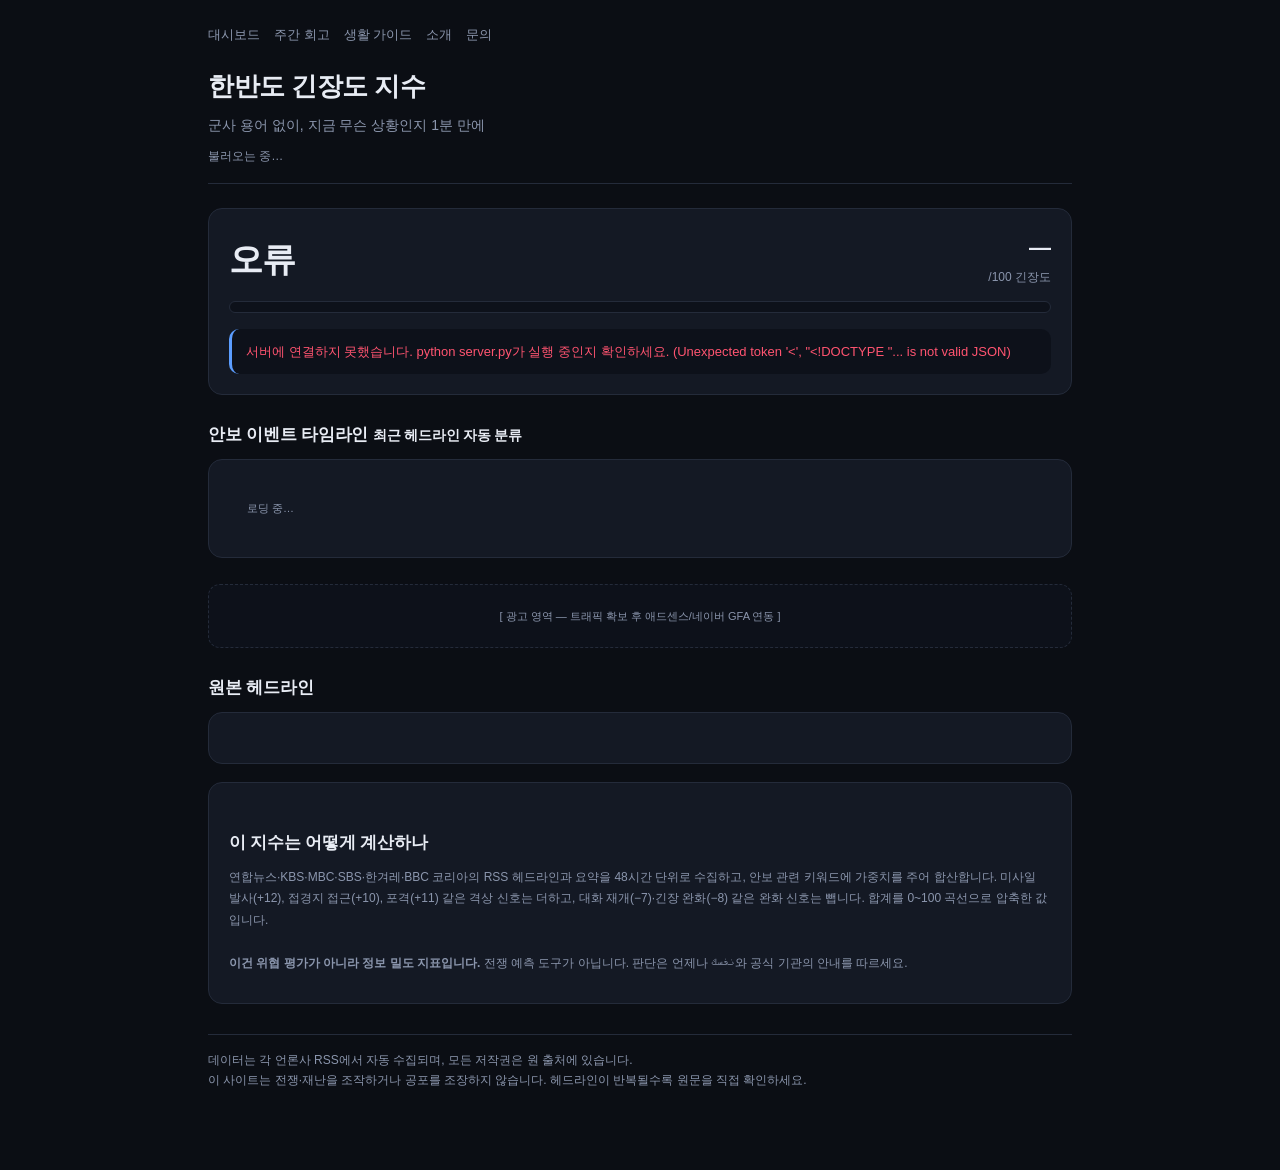
==== index.html @ 265b3562 "한반도 긴장도 지수 대시보드 초기 버전 - Google News RSS 6종 + 연합뉴스 기반 헤드라인 집계 - 키워드 가중치로 0~100 정보 밀도 지수 산출 - 안보 이벤트 자" ====
<!DOCTYPE html>
<html lang="ko">
<head>
<meta charset="utf-8">
<meta name="viewport" content="width=device-width,initial-scale=1">
<title>한반도 긴장도 지수 — 지금 무슨 상황인지 1분 요약</title>
<meta name="description" content="언론사 RSS를 실시간 집계해 만든 데이터 기반 한반도 긴장도 지수와 안보 이벤트 타임라인. 전쟁 공포 콘텐츠가 아니라 공식 뉴스 헤드라인 분석입니다.">
<link rel="stylesheet" href="/style.css">
</head>
<body>
<div class="nav"><a href="/">대시보드</a><a href="/weekly">주간 회고</a><a href="/guides">생활 가이드</a><a href="/about">소개</a><a href="/contact">문의</a></div>
<header>
  <h1>한반도 긴장도 지수
    <span>군사 용어 없이, 지금 무슨 상황인지 1분 만에</span>
  </h1>
  <div class="upd" id="upd">불러오는 중…</div>
</header>

<div class="card">
  <div class="gauge-top">
    <div class="level" id="state">—</div>
    <div class="nums"><b id="score">—</b>/100 긴장도<br><span id="raw"></span></div>
  </div>
  <div class="bar"><i id="bar" style="width:0%"></i></div>
  <div class="guide" id="guide">집결 중…</div>
</div>

<h2>안보 이벤트 타임라인 <small>최근 헤드라인 자동 분류</small></h2>
<div class="card"><ul class="tl" id="tl"><li class="meta">로딩 중…</li></ul></div>

<div class="ads">[ 광고 영역 — 트래픽 확보 후 애드센스/네이버 GFA 연동 ]</div>

<h2>원본 헤드라인 <small id="cnt"></small></h2>
<div class="card">
  <ul class="feed" id="fd"></ul>
  <div class="src" id="srcs"></div>
</div>

<div class="card">
  <h2>이 지수는 어떻게 계산하나</h2>
  <p class="dis">연합뉴스·KBS·MBC·SBS·한겨레·BBC 코리아의 RSS 헤드라인과 요약을 48시간 단위로 수집하고, 안보 관련 키워드에 가중치를 주어 합산합니다. 미사일 발사(+12), 접경지 접근(+10), 포격(+11) 같은 격상 신호는 더하고, 대화 재개(−7)·긴장 완화(−8) 같은 완화 신호는 뺍니다. 합계를 0~100 곡선으로 압축한 값입니다.<br><br><b>이건 위협 평가가 아니라 정보 밀도 지표입니다.</b> 전쟁 예측 도구가 아닙니다. 판단은 언제나 نفسك와 공식 기관의 안내를 따르세요.</p>
</div>

<footer>
  데이터는 각 언론사 RSS에서 자동 수집되며, 모든 저작권은 원 출처에 있습니다.<br>
  이 사이트는 전쟁·재난을 조작하거나 공포를 조장하지 않습니다. 헤드라인이 반복될수록 원문을 직접 확인하세요.
</footer>

<script>
const $ = id => document.getElementById(id);
const COL = {'관측':'#3ddc97','주의':'#ffc857','경계':'#ff8b5e','위기':'#ff5470','오류':'#8b96ad'};
const esc = s => (s||'').replace(/[&<>"]/g,c=>({'&':'&amp;','<':'&lt;','>':'&gt;','"':'&quot;'}[c]));
function ago(ts){
  const d = Date.now()/1000 - ts;
  if(d<3600) return Math.max(1,Math.round(d/60))+'분 전';
  if(d<86400) return Math.round(d/3600)+'시간 전';
  return Math.round(d/86400)+'일 전';
}
async function load(){
  try{
    const r = await fetch('/api/status',{cache:'no-store'});
    const j = await r.json();
    $('state').textContent = j.state;
    $('state').style.color = COL[j.state]||'#8b96ad';
    $('score').textContent = j.level;
    $('bar').style.width = j.level+'%';
    $('bar').style.background = COL[j.state]||'#8b96ad';
    $('guide').textContent = j.guidance;
    $('raw').textContent = j.feeds_ok+'/'+j.feeds_total+'개 매체 연결';
    $('upd').textContent = '마지막 갱신 ' + new Date(j.updated).toLocaleString('ko-KR')
      + (j.errors?.length ? '  · 일부 매체 실패: '+j.errors.join(', ') : '');

    $('tl').innerHTML = j.timeline.length ? j.timeline.map(t=>`
      <li><div class="e">${t.emoji}</div>
        <div class="lb">${esc(t.label)}</div>
        <div class="tx"><a href="${esc(t.link)}" target="_blank" rel="noopener">
          <b>${esc(t.title)}</b></a>
          <div class="meta">${esc(t.source)} · ${t.ts?ago(t.ts):'시각 미상'}</div></div></li>`).join('')
      : '<li class="meta">최근 5일간 분류된 안보 이벤트가 없습니다.</li>';

    $('cnt').textContent = `총 ${j.feed.length}건`;
    $('fd').innerHTML = j.feed.slice(0,40).map(i=>`
      <li><a href="${esc(i.link)}" target="_blank" rel="noopener">${esc(i.title)}</a>
      <div class="s">${esc(i.source)} · ${i.ts?ago(i.ts):'시각 미상'}</div></li>`).join('')
      || '<li class="err">헤드라인을 가져오지 못했습니다.</li>';

    const seen=new Set();
    $('srcs').innerHTML = [...new Set(j.feed.map(i=>i.source))].map(s=>
      `<a href="#" onclick="return false">${esc(s)}</a>`).join('');
  }catch(e){
    $('state').textContent='오류';
    $('guide').className='guide err';
    $('guide').textContent='서버에 연결하지 못했습니다. python server.py가 실행 중인지 확인하세요. ('+e.message+')';
  }
}
load();
setInterval(load, 120000);
</script>
</body>
</html>
---- style.css ----
*{box-sizing:border-box;margin:0;padding:0}
body{background:#0b0e14;color:#e8ecf4;font:15px/1.65 -apple-system,"Segoe UI","Malgun Gothic",sans-serif;
  max-width:900px;margin:0 auto;padding:24px 18px 80px}
a{color:inherit;text-decoration:none}
header{border-bottom:1px solid #242b3a;padding-bottom:16px;margin-bottom:24px}
h1{font-size:26px;letter-spacing:-.5px}
h1 span{color:#8b96ad;font-size:14px;font-weight:400;display:block;margin-top:6px;letter-spacing:0}
h2{font-size:17px;margin:26px 0 10px;letter-spacing:-.2px}
h3{font-size:15px;margin:18px 0 6px;color:#c3ccdd}
.upd{color:#8b96ad;font-size:12px;margin-top:10px}

.card{background:#141924;border:1px solid #242b3a;border-radius:14px;padding:20px;margin-bottom:18px}
.card p{margin:8px 0}
.card ul{margin:8px 0 8px 18px}
.card li{margin:5px 0}
.gauge-top{display:flex;justify-content:space-between;align-items:flex-end;margin-bottom:14px}
.level{font-size:34px;font-weight:700;letter-spacing:-1px}
.nums{text-align:right;color:#8b96ad;font-size:12px;line-height:1.7}
.nums b{display:block;font-size:22px;color:#e8ecf4}
.bar{height:12px;background:#0d111a;border-radius:8px;overflow:hidden;border:1px solid #242b3a}
.bar>i{display:block;height:100%;border-radius:8px;transition:width .6s ease}
.guide{margin-top:16px;padding:12px 14px;background:#0d111a;border-radius:10px;font-size:14px;color:#c3ccdd;border-left:3px solid #5b9dff}
.tl{list-style:none}
.tl li{display:flex;gap:12px;padding:11px 0;border-bottom:1px dashed #242b3a}
.tl li:last-child{border-bottom:0}
.tl .e{font-size:20px;width:26px;text-align:center;flex:0 0 26px}
.tl .lb{font-size:11px;color:#5b9dff;font-weight:600;white-space:nowrap;padding-top:2px}
.tl .tx{flex:1;font-size:14px}
.tl .tx b{display:block;font-weight:500}
.tl .meta{color:#8b96ad;font-size:11px;margin-top:3px}
.tl a:hover .tx b{color:#5b9dff}
.feed{list-style:none}
.feed li{border-bottom:1px solid #242b3a;padding:10px 0}
.feed li:last-child{border:0}
.feed a{font-size:14px}
.feed a:hover{color:#5b9dff}
.feed .s{color:#8b96ad;font-size:11px;margin-top:3px}
.src{display:flex;flex-wrap:wrap;gap:8px;margin-top:10px}
.src a{font-size:12px;padding:5px 10px;background:#0d111a;border:1px solid #242b3a;border-radius:20px;color:#8b96ad}
.src a:hover{color:#5b9dff;border-color:#5b9dff}
.ads{margin:26px 0;text-align:center;color:#8b96ad;font-size:11px;
  border:1px dashed #242b3a;border-radius:12px;padding:22px;background:#0d111a}
.dis{font-size:12px;color:#8b96ad;line-height:1.8}
footer{border-top:1px solid #242b3a;margin-top:30px;padding-top:16px;color:#8b96ad;font-size:12px}
footer a{color:#5b9dff}
.err{color:#ff5470;font-size:13px}
.prose{font-size:15px;line-height:1.8}
.prose p{margin:12px 0}
.prose ul{margin:12px 0 12px 20px}
.prose li{margin:6px 0}
table{width:100%;border-collapse:collapse;margin:12px 0;font-size:14px}
th,td{border:1px solid #242b3a;padding:8px 10px;text-align:left}
th{background:#141924;color:#c3ccdd}
.nav{margin:0 0 20px;font-size:13px;display:flex;flex-wrap:wrap;gap:14px}
.nav a{color:#8b96ad}
.nav a:hover{color:#5b9dff}
@media(max-width:560px){h1{font-size:21px}.gauge-top{flex-direction:column;align-items:flex-start}}
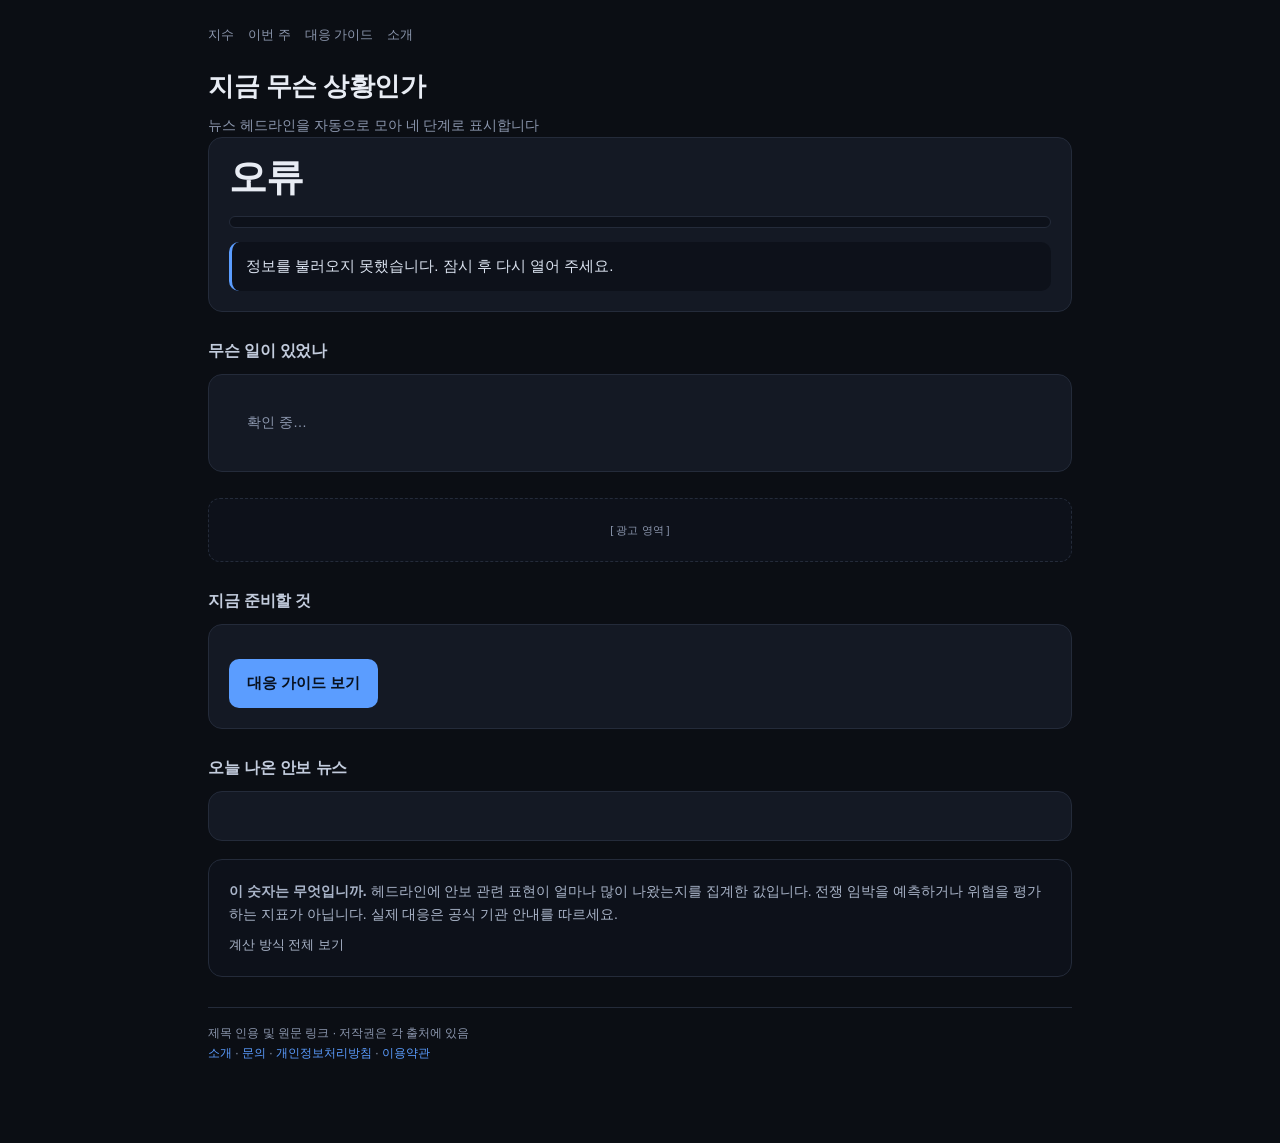
==== commit 00b1e204: "첫 화면 단순화 - 대시보드 대신 '지금 무슨 상황인가' 4단계 구조로 변경 - 국면별 '지금 준비할 것' 안내 추가 - 헤드라인 40건 -> 25건, 이벤트 20건 -> 8건으로" ====
--- a/index.html
+++ b/index.html
@@ -3,52 +3,63 @@
 <head>
 <meta charset="utf-8">
 <meta name="viewport" content="width=device-width,initial-scale=1">
-<title>한반도 긴장도 지수 — 지금 무슨 상황인지 1분 요약</title>
-<meta name="description" content="언론사 RSS를 실시간 집계해 만든 데이터 기반 한반도 긴장도 지수와 안보 이벤트 타임라인. 전쟁 공포 콘텐츠가 아니라 공식 뉴스 헤드라인 분석입니다.">
+<title>한반도 긴장도 지수 — 지금 무슨 상황인지</title>
+<meta name="description" content="안보 뉴스 헤드라인을 자동으로 모아 지금 상황을 네 단계(관측·주의·경계·위기)와 주요 이벤트로 요약합니다. 위협 평가가 아닌 정보 밀도 지수입니다.">
+<meta property="og:title" content="한반도 긴장도 지수">
+<meta property="og:description" content="지금 무슨 상황인지 한 화면 요약">
+<meta property="og:type" content="website">
 <link rel="stylesheet" href="/style.css">
 </head>
 <body>
-<div class="nav"><a href="/">대시보드</a><a href="/weekly">주간 회고</a><a href="/guides">생활 가이드</a><a href="/about">소개</a><a href="/contact">문의</a></div>
-<header>
-  <h1>한반도 긴장도 지수
-    <span>군사 용어 없이, 지금 무슨 상황인지 1분 만에</span>
-  </h1>
-  <div class="upd" id="upd">불러오는 중…</div>
-</header>
+<div class="nav"><a href="/">지수</a><a href="/weekly">이번 주</a><a href="/guides">대응 가이드</a><a href="/about">소개</a></div>
 
-<div class="card">
-  <div class="gauge-top">
-    <div class="level" id="state">—</div>
-    <div class="nums"><b id="score">—</b>/100 긴장도<br><span id="raw"></span></div>
+<h1>지금 무슨 상황인가
+  <span>뉴스 헤드라인을 자동으로 모아 네 단계로 표시합니다</span>
+</h1>
+
+<div class="card status">
+  <div class="row">
+    <div class="lvl"><span id="state">—</span><small id="score"></small></div>
+    <div class="when" id="upd"></div>
   </div>
   <div class="bar"><i id="bar" style="width:0%"></i></div>
-  <div class="guide" id="guide">집결 중…</div>
+  <p class="what" id="what">불러오는 중…</p>
 </div>
 
-<h2>안보 이벤트 타임라인 <small>최근 헤드라인 자동 분류</small></h2>
-<div class="card"><ul class="tl" id="tl"><li class="meta">로딩 중…</li></ul></div>
+<h2>무슨 일이 있었나</h2>
+<div class="card"><ul class="tl" id="tl"><li class="empty">확인 중…</li></ul></div>
 
-<div class="ads">[ 광고 영역 — 트래픽 확보 후 애드센스/네이버 GFA 연동 ]</div>
+<div class="ads">[ 광고 영역 ]</div>
 
-<h2>원본 헤드라인 <small id="cnt"></small></h2>
-<div class="card">
-  <ul class="feed" id="fd"></ul>
-  <div class="src" id="srcs"></div>
+<h2>지금 준비할 것</h2>
+<div class="card act">
+  <p id="act"></p>
+  <a class="btn" href="/guides">대응 가이드 보기</a>
 </div>
 
-<div class="card">
-  <h2>이 지수는 어떻게 계산하나</h2>
-  <p class="dis">연합뉴스·KBS·MBC·SBS·한겨레·BBC 코리아의 RSS 헤드라인과 요약을 48시간 단위로 수집하고, 안보 관련 키워드에 가중치를 주어 합산합니다. 미사일 발사(+12), 접경지 접근(+10), 포격(+11) 같은 격상 신호는 더하고, 대화 재개(−7)·긴장 완화(−8) 같은 완화 신호는 뺍니다. 합계를 0~100 곡선으로 압축한 값입니다.<br><br><b>이건 위협 평가가 아니라 정보 밀도 지표입니다.</b> 전쟁 예측 도구가 아닙니다. 판단은 언제나 نفسك와 공식 기관의 안내를 따르세요.</p>
+<h2>오늘 나온 안보 뉴스 <small id="cnt"></small></h2>
+<div class="card"><ul class="fd" id="fd"></ul></div>
+
+<div class="card small">
+  <p><b>이 숫자는 무엇입니까.</b> 헤드라인에 안보 관련 표현이 얼마나 많이 나왔는지를 집계한 값입니다. 전쟁 임박을 예측하거나 위협을 평가하는 지표가 아닙니다. 실제 대응은 공식 기관 안내를 따르세요.</p>
+  <p class="dim"><a href="/about">계산 방식 전체 보기</a></p>
 </div>
 
 <footer>
-  데이터는 각 언론사 RSS에서 자동 수집되며, 모든 저작권은 원 출처에 있습니다.<br>
-  이 사이트는 전쟁·재난을 조작하거나 공포를 조장하지 않습니다. 헤드라인이 반복될수록 원문을 직접 확인하세요.
+  제목 인용 및 원문 링크 · 저작권은 각 출처에 있음<br>
+  <a href="/about">소개</a> · <a href="/contact">문의</a> · <a href="/privacy">개인정보처리방침</a> · <a href="/terms">이용약관</a>
 </footer>
 
 <script>
 const $ = id => document.getElementById(id);
 const COL = {'관측':'#3ddc97','주의':'#ffc857','경계':'#ff8b5e','위기':'#ff5470','오류':'#8b96ad'};
+// 국면별 '지금 준비할 것'
+const ACT = {
+  '관측': '특별한 대응은 필요 없습니다. 공식 채널만 확인하세요.',
+  '주의': '뉴스가 과장되기 쉬운 구간입니다. 공식 채널을 미리 설치해두세요.',
+  '경계': '대피 경로와 가족 연락 방법을 종이에 적어두세요. 비상키트를 확인하세요.',
+  '위기': '공식 대체 방송과 자치단체 알림만 기준하세요. 지자체 앱을 확인하세요.'
+};
 const esc = s => (s||'').replace(/[&<>"]/g,c=>({'&':'&amp;','<':'&lt;','>':'&gt;','"':'&quot;'}[c]));
 function ago(ts){
   const d = Date.now()/1000 - ts;
@@ -58,43 +69,33 @@
 }
 async function load(){
   try{
-    const r = await fetch('/api/status',{cache:'no-store'});
-    const j = await r.json();
+    const j = await (await fetch('/api/status',{cache:'no-store'})).json();
     $('state').textContent = j.state;
     $('state').style.color = COL[j.state]||'#8b96ad';
-    $('score').textContent = j.level;
+    $('score').textContent = j.level + '점';
     $('bar').style.width = j.level+'%';
     $('bar').style.background = COL[j.state]||'#8b96ad';
-    $('guide').textContent = j.guidance;
-    $('raw').textContent = j.feeds_ok+'/'+j.feeds_total+'개 매체 연결';
-    $('upd').textContent = '마지막 갱신 ' + new Date(j.updated).toLocaleString('ko-KR')
-      + (j.errors?.length ? '  · 일부 매체 실패: '+j.errors.join(', ') : '');
+    $('what').textContent = j.guidance || '';
+    $('upd').textContent = '갱신 ' + new Date(j.updated).toLocaleString('ko-KR',{month:'numeric',day:'numeric',hour:'2-digit',minute:'2-digit'});
+    $('act').textContent = ACT[j.state] || '';
 
-    $('tl').innerHTML = j.timeline.length ? j.timeline.map(t=>`
-      <li><div class="e">${t.emoji}</div>
-        <div class="lb">${esc(t.label)}</div>
-        <div class="tx"><a href="${esc(t.link)}" target="_blank" rel="noopener">
-          <b>${esc(t.title)}</b></a>
-          <div class="meta">${esc(t.source)} · ${t.ts?ago(t.ts):'시각 미상'}</div></div></li>`).join('')
-      : '<li class="meta">최근 5일간 분류된 안보 이벤트가 없습니다.</li>';
+    $('tl').innerHTML = (j.timeline||[]).length ? j.timeline.slice(0,8).map(t=>
+      '<li><span class="e">'+t.emoji+'</span><div><a href="'+esc(t.link)+'" target="_blank" rel="noopener">'+esc(t.title)+'</a>'+
+      '<div class="m">'+esc(t.label)+' · '+(t.ts?ago(t.ts):'')+'</div></div></li>').join('')
+      : '<li class="empty">최근 며칠 분류된 안보 이벤트가 없습니다.</li>';
 
-    $('cnt').textContent = `총 ${j.feed.length}건`;
-    $('fd').innerHTML = j.feed.slice(0,40).map(i=>`
-      <li><a href="${esc(i.link)}" target="_blank" rel="noopener">${esc(i.title)}</a>
-      <div class="s">${esc(i.source)} · ${i.ts?ago(i.ts):'시각 미상'}</div></li>`).join('')
-      || '<li class="err">헤드라인을 가져오지 못했습니다.</li>';
-
-    const seen=new Set();
-    $('srcs').innerHTML = [...new Set(j.feed.map(i=>i.source))].map(s=>
-      `<a href="#" onclick="return false">${esc(s)}</a>`).join('');
+    $('cnt').textContent = j.feed ? j.feed.length + '건' : '';
+    $('fd').innerHTML = (j.feed||[]).slice(0,25).map(i=>
+      '<li><a href="'+esc(i.link)+'" target="_blank" rel="noopener">'+esc(i.title)+'</a>'+
+      '<div class="m">'+esc(i.source)+' · '+(i.ts?ago(i.ts):'')+'</div></li>').join('')
+      || '<li class="empty">불러오지 못했습니다.</li>';
   }catch(e){
     $('state').textContent='오류';
-    $('guide').className='guide err';
-    $('guide').textContent='서버에 연결하지 못했습니다. python server.py가 실행 중인지 확인하세요. ('+e.message+')';
+    $('what').textContent='정보를 불러오지 못했습니다. 잠시 후 다시 열어 주세요.';
   }
 }
 load();
-setInterval(load, 120000);
+setInterval(load, 180000);
 </script>
 </body>
 </html>
--- a/style.css
+++ b/style.css
@@ -54,4 +54,36 @@
 .nav{margin:0 0 20px;font-size:13px;display:flex;flex-wrap:wrap;gap:14px}
 .nav a{color:#8b96ad}
 .nav a:hover{color:#5b9dff}
-@media(max-width:560px){h1{font-size:21px}.gauge-top{flex-direction:column;align-items:flex-start}}+@media(max-width:560px){h1{font-size:21px}.gauge-top{flex-direction:column;align-items:flex-start}}
+
+/* ---- 단순화된 첫 화면 (모바일 우선) ---- */
+.status .row{display:flex;justify-content:space-between;align-items:flex-start;gap:12px;margin-bottom:14px}
+.status .lvl{font-size:38px;font-weight:700;letter-spacing:-1.5px;line-height:1.05}
+.status .lvl small{display:block;font-size:14px;font-weight:500;color:#8b96ad;letter-spacing:0;margin-top:4px}
+.status .when{color:#8b96ad;font-size:12px;text-align:right;white-space:nowrap}
+.status .what{margin:14px 0 0;padding:12px 14px;background:#0d111a;border-radius:10px;
+  font-size:15px;color:#dbe3f0;border-left:3px solid #5b9dff}
+
+.tl li>div{flex:1;min-width:0}
+.tl a{font-size:15px;line-height:1.5;display:block}
+.tl a:hover,.fd a:hover{color:#5b9dff}
+.tl .m,.fd .m{color:#8b96ad;font-size:12px;margin-top:4px}
+.tl .empty,.fd .empty{color:#8b96ad;font-size:14px;padding:8px 0}
+
+.fd{list-style:none}
+.fd li{border-bottom:1px solid #242b3a;padding:12px 0}
+.fd li:last-child{border:0}
+.fd a{font-size:15px;line-height:1.5;display:block}
+
+.act p{font-size:15px;color:#dbe3f0;margin:2px 0 14px}
+.btn{display:inline-block;background:#5b9dff;color:#08111f;font-weight:600;font-size:15px;
+  padding:12px 18px;border-radius:10px}
+.btn:hover{background:#7db1ff}
+
+.card.small{background:#0d111a}
+.card.small p{font-size:14px;color:#a9b4c8;margin:0 0 8px}
+.card.small .dim{font-size:13px;margin:0}
+.dim{color:#8b96ad}
+
+h2{font-size:16px;color:#c3ccdd}
+h2 small{font-size:12px;color:#8b96ad;font-weight:400;margin-left:6px}
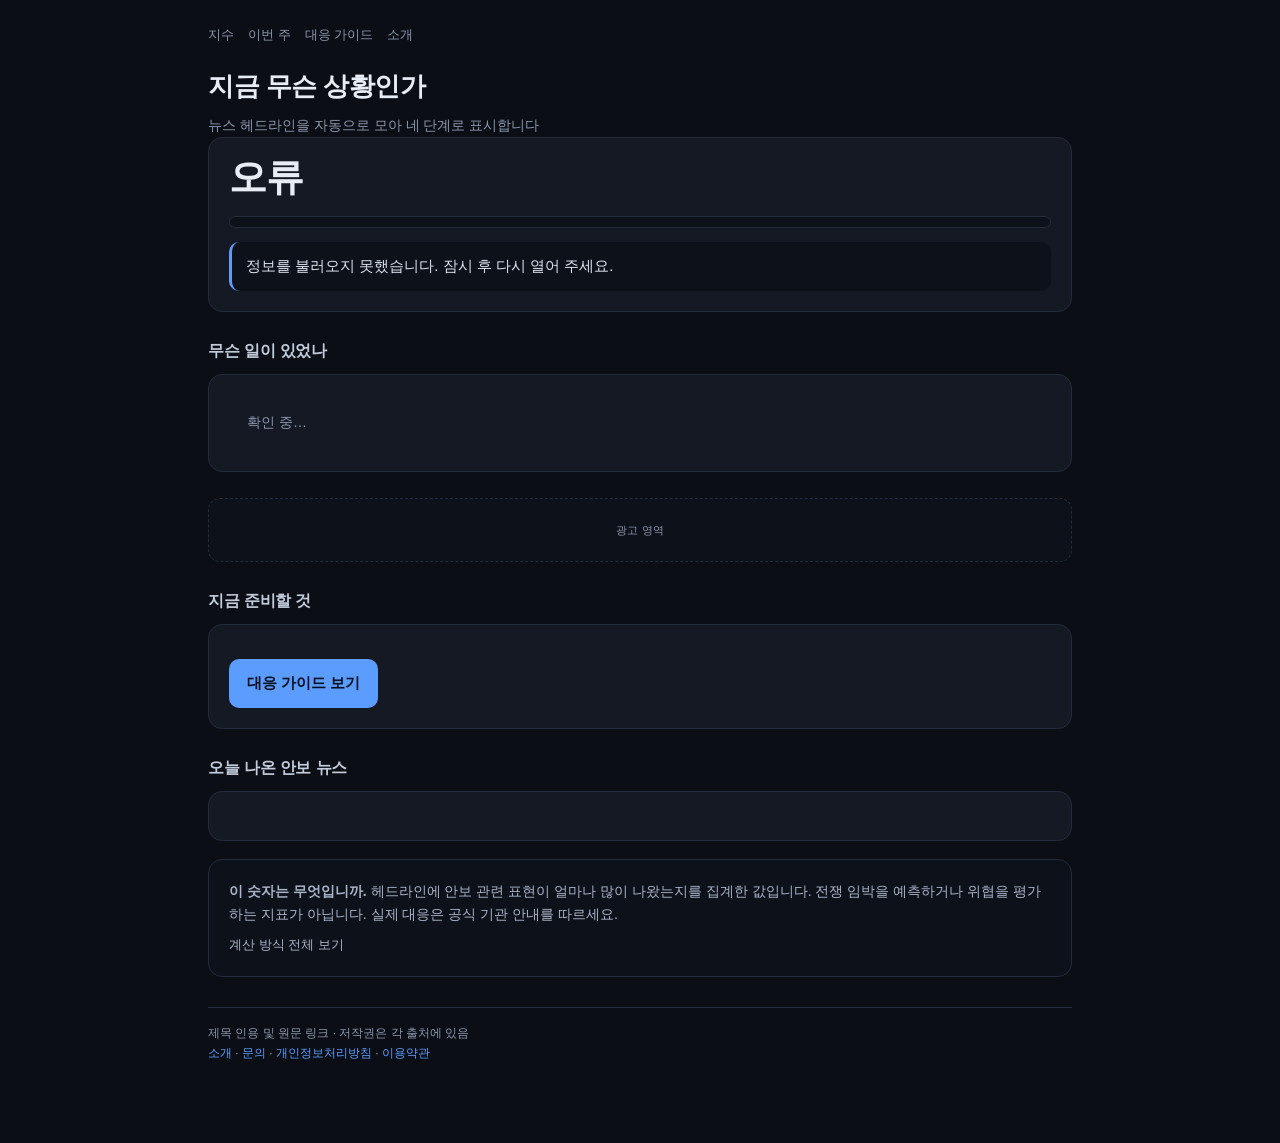
==== commit a06c63ba: "썸네일 이미지, 애드센스 슬롯, 쿠팡 파트너스 제휴 링크, 지수 오탐 수정 - Bing 뉴스 RSS 추가 (썸네일 이미지 제공, apiclick 링크에서 실제 기사 URL 추출) " ====
--- a/index.html
+++ b/index.html
@@ -29,7 +29,7 @@
 <h2>무슨 일이 있었나</h2>
 <div class="card"><ul class="tl" id="tl"><li class="empty">확인 중…</li></ul></div>
 
-<div class="ads">[ 광고 영역 ]</div>
+<div class="ads" data-ad-slot="1234567890"></div>
 
 <h2>지금 준비할 것</h2>
 <div class="card act">
@@ -50,6 +50,7 @@
   <a href="/about">소개</a> · <a href="/contact">문의</a> · <a href="/privacy">개인정보처리방침</a> · <a href="/terms">이용약관</a>
 </footer>
 
+<script src="/ads.js"></script>
 <script>
 const $ = id => document.getElementById(id);
 const COL = {'관측':'#3ddc97','주의':'#ffc857','경계':'#ff8b5e','위기':'#ff5470','오류':'#8b96ad'};
@@ -61,6 +62,10 @@
   '위기': '공식 대체 방송과 자치단체 알림만 기준하세요. 지자체 앱을 확인하세요.'
 };
 const esc = s => (s||'').replace(/[&<>"]/g,c=>({'&':'&amp;','<':'&lt;','>':'&gt;','"':'&quot;'}[c]));
+// 썸네일 (없으면 아무것도 렌더하지 않음)
+const thumb = i => i.image
+  ? '<img class="thumb" src="'+esc(i.image)+'" alt="" loading="lazy" referrerpolicy="no-referrer" onerror="this.remove()">'
+  : '';
 function ago(ts){
   const d = Date.now()/1000 - ts;
   if(d<3600) return Math.max(1,Math.round(d/60))+'분 전';
@@ -80,14 +85,14 @@
     $('act').textContent = ACT[j.state] || '';
 
     $('tl').innerHTML = (j.timeline||[]).length ? j.timeline.slice(0,8).map(t=>
-      '<li><span class="e">'+t.emoji+'</span><div><a href="'+esc(t.link)+'" target="_blank" rel="noopener">'+esc(t.title)+'</a>'+
+      '<li>'+thumb(t)+'<span class="e">'+t.emoji+'</span><div><a href="'+esc(t.link)+'" target="_blank" rel="noopener">'+esc(t.title)+'</a>'+
       '<div class="m">'+esc(t.label)+' · '+(t.ts?ago(t.ts):'')+'</div></div></li>').join('')
       : '<li class="empty">최근 며칠 분류된 안보 이벤트가 없습니다.</li>';
 
     $('cnt').textContent = j.feed ? j.feed.length + '건' : '';
     $('fd').innerHTML = (j.feed||[]).slice(0,25).map(i=>
-      '<li><a href="'+esc(i.link)+'" target="_blank" rel="noopener">'+esc(i.title)+'</a>'+
-      '<div class="m">'+esc(i.source)+' · '+(i.ts?ago(i.ts):'')+'</div></li>').join('')
+      '<li>'+thumb(i)+'<div><a href="'+esc(i.link)+'" target="_blank" rel="noopener">'+esc(i.title)+'</a>'+
+      '<div class="m">'+esc(i.source)+' · '+(i.ts?ago(i.ts):'')+'</div></div></li>').join('')
       || '<li class="empty">불러오지 못했습니다.</li>';
   }catch(e){
     $('state').textContent='오류';
--- a/style.css
+++ b/style.css
@@ -86,4 +86,12 @@
 .dim{color:#8b96ad}
 
 h2{font-size:16px;color:#c3ccdd}
-h2 small{font-size:12px;color:#8b96ad;font-weight:400;margin-left:6px}+h2 small{font-size:12px;color:#8b96ad;font-weight:400;margin-left:6px}
+/* ---- 썸네일 ---- */
+.thumb{width:84px;height:56px;object-fit:cover;border-radius:8px;flex:0 0 84px;
+  background:#0d111a;border:1px solid #242b3a}
+.tl li{align-items:flex-start}
+.fd li{display:flex;gap:12px;align-items:flex-start}
+.fd li>div{flex:1;min-width:0}
+.ad-off{color:#8b96ad;font-size:11px}
+@media(max-width:420px){.thumb{width:68px;height:46px;flex:0 0 68px}}
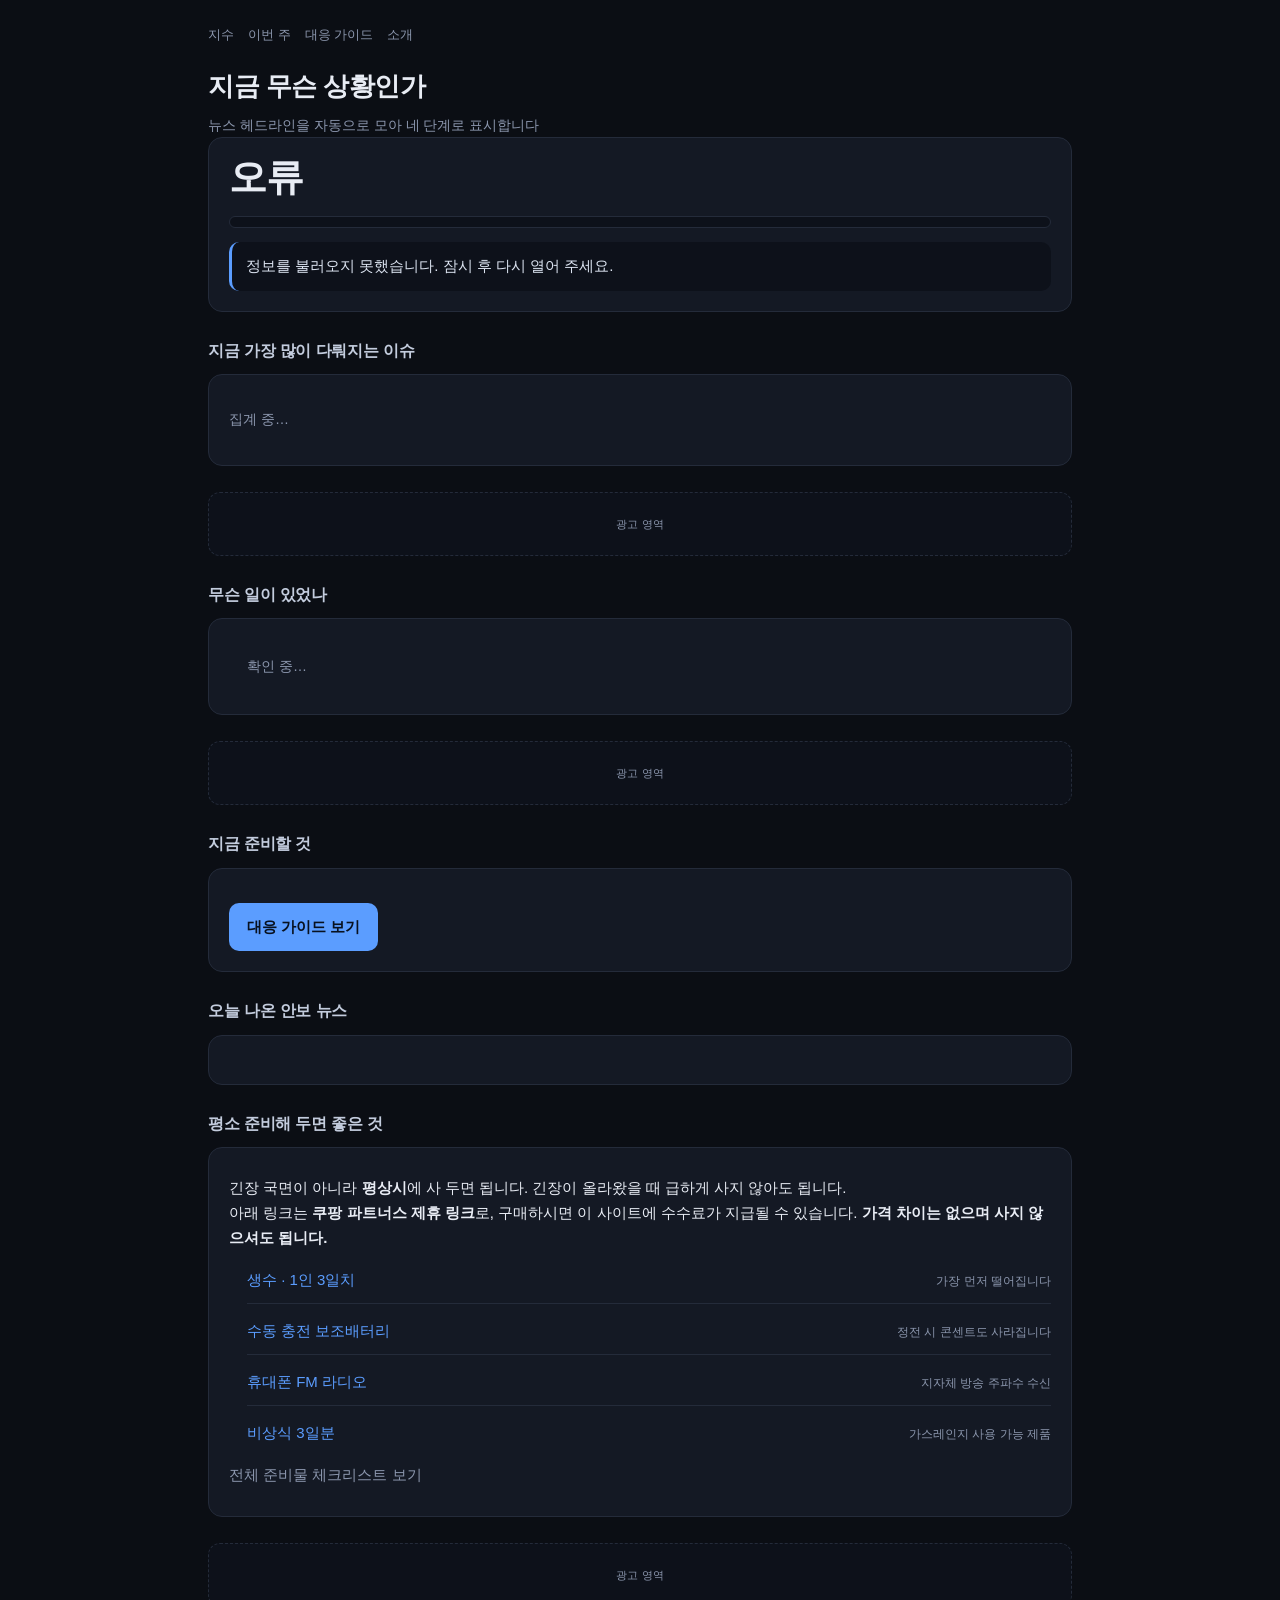
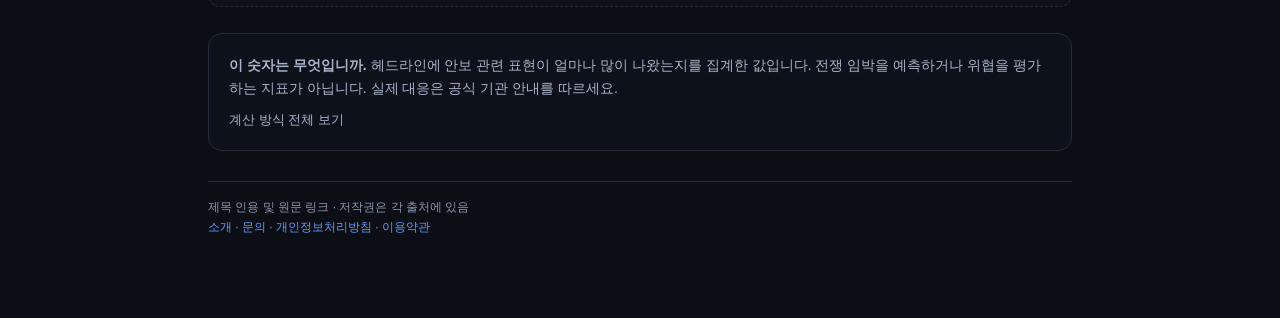
==== commit 97f65def: "이슈 랭킹 최상단 배치 + 제휴 링크 모듈 + 광고 슬롯 3개 - 제목 유사도 기반 기사 군집화(공통 핵심어 50% 이상) - 이슈 랭킹: 매체 다양성 최우선 + 보도량 + 격상 " ====
--- a/index.html
+++ b/index.html
@@ -26,6 +26,11 @@
   <p class="what" id="what">불러오는 중…</p>
 </div>
 
+<h2>지금 가장 많이 다뤄지는 이슈 <small id="issUpd" class="live"></small></h2>
+<div class="card"><ol class="rank" id="iss"><li class="empty">집계 중…</li></ol></div>
+
+<div class="ads" data-ad-slot="2345678901"></div>
+
 <h2>무슨 일이 있었나</h2>
 <div class="card"><ul class="tl" id="tl"><li class="empty">확인 중…</li></ul></div>
 
@@ -39,6 +44,21 @@
 
 <h2>오늘 나온 안보 뉴스 <small id="cnt"></small></h2>
 <div class="card"><ul class="fd" id="fd"></ul></div>
+
+<h2>평소 준비해 두면 좋은 것</h2>
+<div class="card aff">
+  <p class="disc">긴장 국면이 아니라 <b>평상시</b>에 사 두면 됩니다. 긴장이 올라왔을 때 급하게 사지 않아도 됩니다.<br>
+  아래 링크는 <b>쿠팡 파트너스 제휴 링크</b>로, 구매하시면 이 사이트에 수수료가 지급될 수 있습니다. <b>가격 차이는 없으며 사지 않으셔도 됩니다.</b></p>
+  <ul class="pl">
+    <li><a href="#CP-WATER">생수 · 1인 3일치</a><span>가장 먼저 떨어집니다</span></li>
+    <li><a href="#CP-BATTERY">수동 충전 보조배터리</a><span>정전 시 콘센트도 사라집니다</span></li>
+    <li><a href="#CP-RADIO">휴대폰 FM 라디오</a><span>지자체 방송 주파수 수신</span></li>
+    <li><a href="#CP-FOOD">비상식 3일분</a><span>가스레인지 사용 가능 제품</span></li>
+  </ul>
+  <p class="dim"><a href="/guides">전체 준비물 체크리스트 보기</a></p>
+</div>
+
+<div class="ads" data-ad-slot="3456789012"></div>
 
 <div class="card small">
   <p><b>이 숫자는 무엇입니까.</b> 헤드라인에 안보 관련 표현이 얼마나 많이 나왔는지를 집계한 값입니다. 전쟁 임박을 예측하거나 위협을 평가하는 지표가 아닙니다. 실제 대응은 공식 기관 안내를 따르세요.</p>
@@ -84,6 +104,20 @@
     $('upd').textContent = '갱신 ' + new Date(j.updated).toLocaleString('ko-KR',{month:'numeric',day:'numeric',hour:'2-digit',minute:'2-digit'});
     $('act').textContent = ACT[j.state] || '';
 
+    // 이슈 랭킹
+    const iss = j.issues || [];
+    $('issUpd').textContent = iss.length ? (iss[0].outlet_count + '개 매체가 함께 보도 중') : '';
+    $('iss').innerHTML = iss.length ? iss.map(x=>
+      '<li>'+
+      '<span class="no">' + x.no + '</span>' +
+      (x.image ? '<img class="thumb" src="'+esc(x.image)+'" alt="" loading="lazy" referrerpolicy="no-referrer" onerror="this.remove()">' : '') +
+      '<div><a href="'+esc(x.link)+'" target="_blank" rel="noopener">'+esc(x.title)+'</a>'+
+      '<div class="m"><b class="cnt">'+x.outlet_count+'개 매체</b> · '+x.article_count+'건 보도'+
+      (x.escalation>=7 ? ' · <span class="hot">격상 신호</span>' : '')+'</div>'+
+      '<div class="out">'+x.outlets.map(o=>'<span>'+esc(o)+'</span>').join('')+'</div></div>'+
+      '<span class="tm">'+ago(x.ts)+'</span></li>').join('')
+      : '<li class="empty">여러 매체가 함께 다룬 이슈가 아직 없습니다.</li>';
+
     $('tl').innerHTML = (j.timeline||[]).length ? j.timeline.slice(0,8).map(t=>
       '<li>'+thumb(t)+'<span class="e">'+t.emoji+'</span><div><a href="'+esc(t.link)+'" target="_blank" rel="noopener">'+esc(t.title)+'</a>'+
       '<div class="m">'+esc(t.label)+' · '+(t.ts?ago(t.ts):'')+'</div></div></li>').join('')
@@ -100,7 +134,7 @@
   }
 }
 load();
-setInterval(load, 180000);
+setInterval(load, 60000);
 </script>
 </body>
 </html>
--- a/style.css
+++ b/style.css
@@ -95,3 +95,33 @@
 .fd li>div{flex:1;min-width:0}
 .ad-off{color:#8b96ad;font-size:11px}
 @media(max-width:420px){.thumb{width:68px;height:46px;flex:0 0 68px}}
+
+/* ---- 이슈 랭킹 ---- */
+.rank{list-style:none;counter-reset:none}
+.rank li{display:flex;gap:11px;align-items:flex-start;padding:13px 0;border-bottom:1px solid #242b3a}
+.rank li:last-child{border-bottom:0}
+.rank .no{flex:0 0 26px;height:26px;border-radius:8px;background:#1e2637;color:#8b96ad;
+  font-size:13px;font-weight:700;display:flex;align-items:center;justify-content:center;margin-top:2px}
+.rank li:nth-child(1) .no{background:#5b9dff;color:#08111f}
+.rank li:nth-child(2) .no{background:#31456b;color:#cfe0ff}
+.rank li:nth-child(3) .no{background:#28324a;color:#cfe0ff}
+.rank li>div{flex:1;min-width:0}
+.rank a{font-size:15px;font-weight:600;line-height:1.45;display:block}
+.rank a:hover{color:#5b9dff}
+.rank .m{color:#8b96ad;font-size:12px;margin-top:5px}
+.rank .cnt{color:#5b9dff}
+.rank .hot{color:#ff8b5e}
+.rank .out{margin-top:6px;display:flex;flex-wrap:wrap;gap:5px}
+.rank .out span{font-size:11px;color:#8b96ad;background:#0d111a;border:1px solid #242b3a;
+  border-radius:20px;padding:2px 8px}
+.rank .tm{flex:0 0 auto;font-size:11px;color:#8b96ad;margin-top:3px}
+.rank .empty{color:#8b96ad;font-size:14px;padding:8px 0}
+.live{color:#3ddc97;font-weight:400;margin-left:8px}
+
+/* ---- 제휴 링크 ---- */
+.pl{list-style:none;margin:12px 0}
+.pl li{display:flex;justify-content:space-between;gap:12px;align-items:baseline;
+  border-bottom:1px solid #242b3a;padding:10px 0}
+.pl li:last-child{border-bottom:0}
+.pl a{font-size:15px;color:#5b9dff}
+.pl span{font-size:12px;color:#8b96ad;text-align:right}
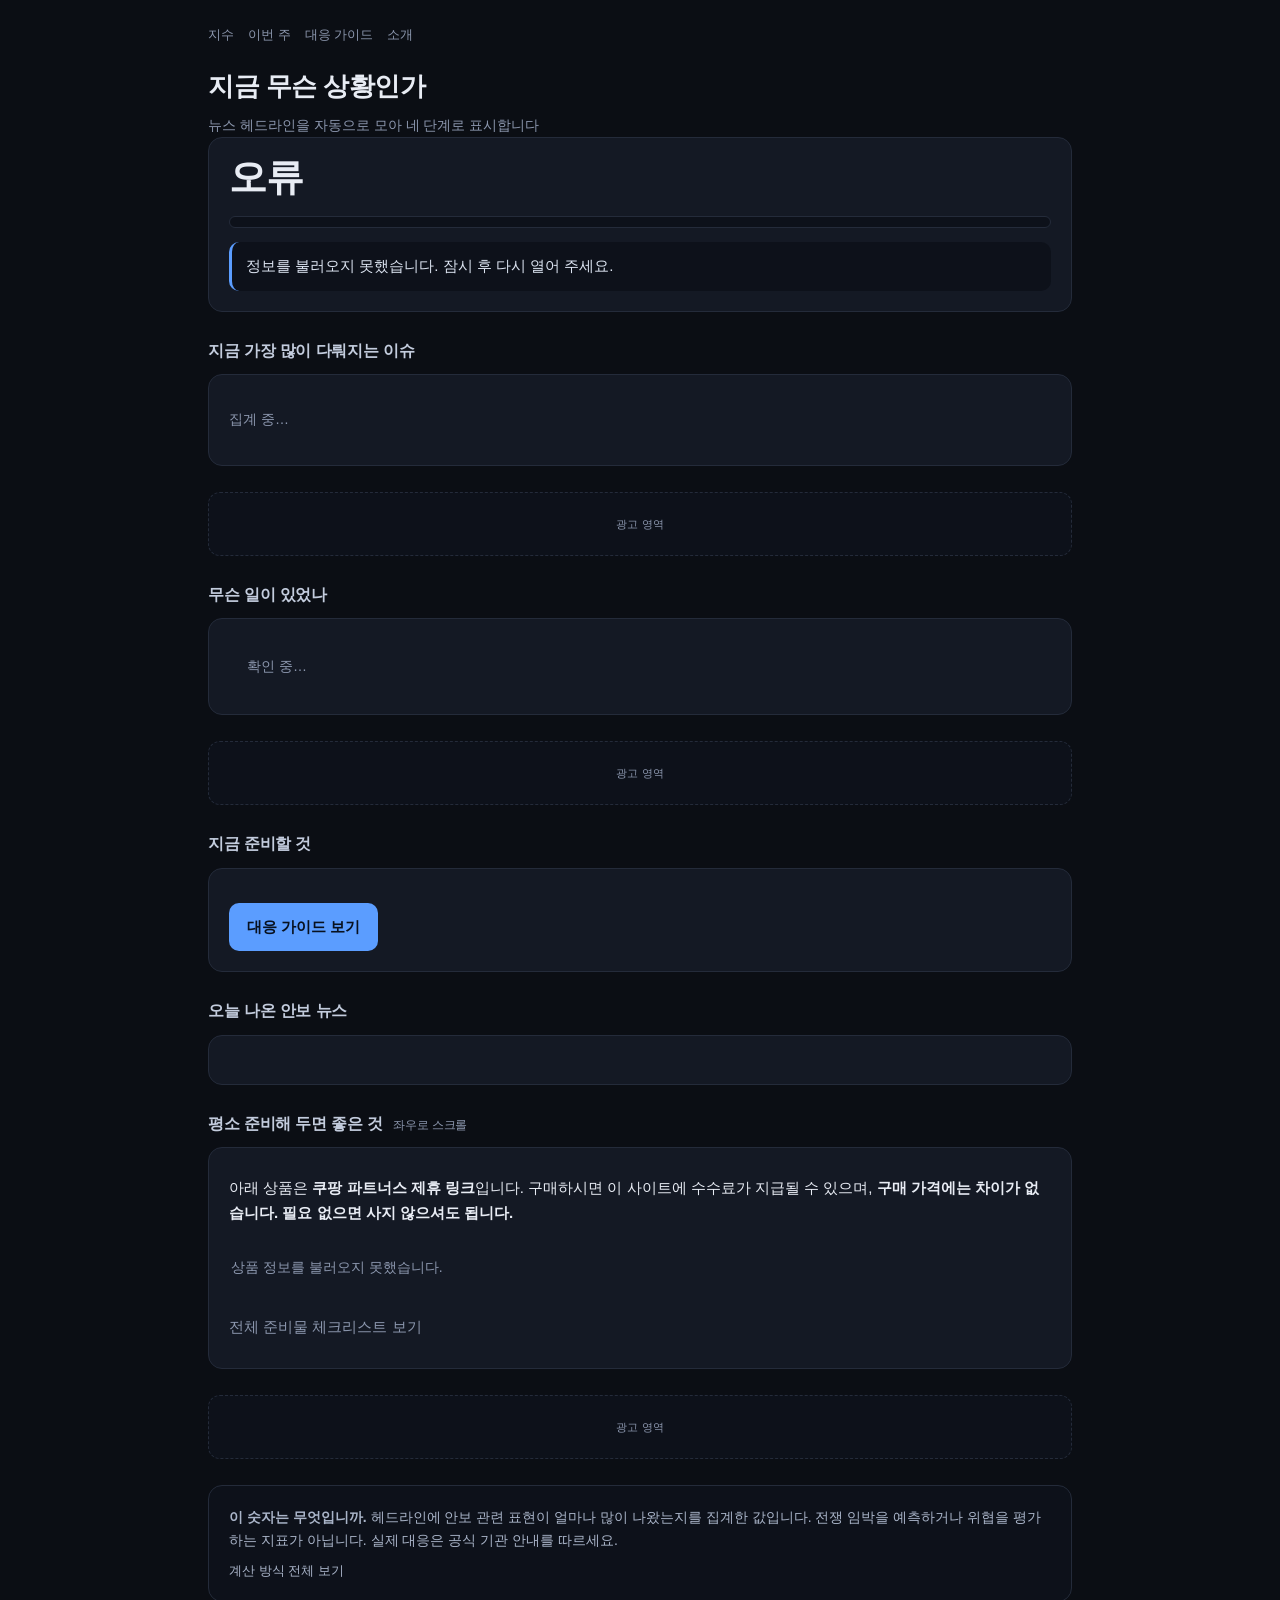
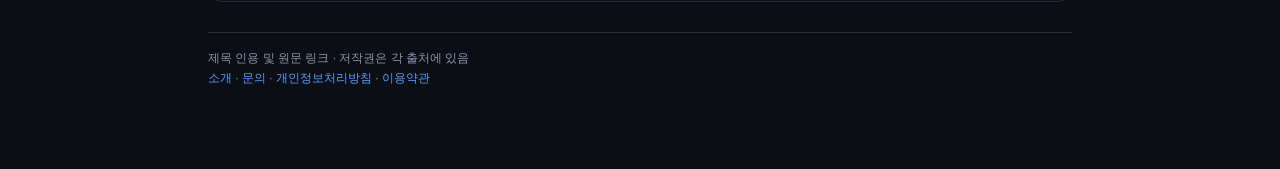
==== commit 52d62e80: "쿠팡 파트너스 제휴 상품 15개 연결 - link.coupang.com/a/ 15개를 상품명·가격·썸네일로 파싱 (web_extract 경로) - deals.json 정규화, /a" ====
--- a/index.html
+++ b/index.html
@@ -45,16 +45,10 @@
 <h2>오늘 나온 안보 뉴스 <small id="cnt"></small></h2>
 <div class="card"><ul class="fd" id="fd"></ul></div>
 
-<h2>평소 준비해 두면 좋은 것</h2>
+<h2>평소 준비해 두면 좋은 것 <small>좌우로 스크롤</small></h2>
 <div class="card aff">
-  <p class="disc">긴장 국면이 아니라 <b>평상시</b>에 사 두면 됩니다. 긴장이 올라왔을 때 급하게 사지 않아도 됩니다.<br>
-  아래 링크는 <b>쿠팡 파트너스 제휴 링크</b>로, 구매하시면 이 사이트에 수수료가 지급될 수 있습니다. <b>가격 차이는 없으며 사지 않으셔도 됩니다.</b></p>
-  <ul class="pl">
-    <li><a href="#CP-WATER">생수 · 1인 3일치</a><span>가장 먼저 떨어집니다</span></li>
-    <li><a href="#CP-BATTERY">수동 충전 보조배터리</a><span>정전 시 콘센트도 사라집니다</span></li>
-    <li><a href="#CP-RADIO">휴대폰 FM 라디오</a><span>지자체 방송 주파수 수신</span></li>
-    <li><a href="#CP-FOOD">비상식 3일분</a><span>가스레인지 사용 가능 제품</span></li>
-  </ul>
+  <p class="disc">아래 상품은 <b>쿠팡 파트너스 제휴 링크</b>입니다. 구매하시면 이 사이트에 수수료가 지급될 수 있으며, <b>구매 가격에는 차이가 없습니다. 필요 없으면 사지 않으셔도 됩니다.</b></p>
+<div id="deals" class="deals"><p class="empty">불러오는 중…</p></div>
   <p class="dim"><a href="/guides">전체 준비물 체크리스트 보기</a></p>
 </div>
 
@@ -135,6 +129,7 @@
 }
 load();
 setInterval(load, 60000);
+renderDeals('deals');
 </script>
 </body>
 </html>
--- a/style.css
+++ b/style.css
@@ -125,3 +125,18 @@
 .pl li:last-child{border-bottom:0}
 .pl a{font-size:15px;color:#5b9dff}
 .pl span{font-size:12px;color:#8b96ad;text-align:right}
+
+/* ---- 제휴 상품 카드 (가로 스크롤) ---- */
+.deals{display:flex;gap:12px;overflow-x:auto;padding:4px 2px 10px;scroll-snap-type:x mandatory;
+  scrollbar-width:thin;-webkit-overflow-scrolling:touch}
+.deals::-webkit-scrollbar{height:6px}
+.deals::-webkit-scrollbar-thumb{background:#242b3a;border-radius:4px}
+.pc{flex:0 0 152px;scroll-snap-align:start;background:#0d111a;border:1px solid #242b3a;
+  border-radius:12px;overflow:hidden;display:flex;flex-direction:column;transition:border-color .15s}
+.pc:hover{border-color:#5b9dff}
+.pc img,.pc .ph{width:100%;height:104px;object-fit:cover;background:#0d111a;display:block}
+.pc .pt{padding:9px 10px 4px;font-size:12.5px;line-height:1.4;color:#e8ecf4;
+  display:-webkit-box;-webkit-line-clamp:2;-webkit-box-orient:vertical;overflow:hidden;min-height:35px}
+.pc .pp{padding:0 10px 11px;font-size:14px;font-weight:700;color:#5b9dff}
+.deals .empty{color:#8b96ad;font-size:14px;padding:10px 0}
+@media(max-width:420px){.pc{flex:0 0 138px}.pc img,.pc .ph{height:94px}}
